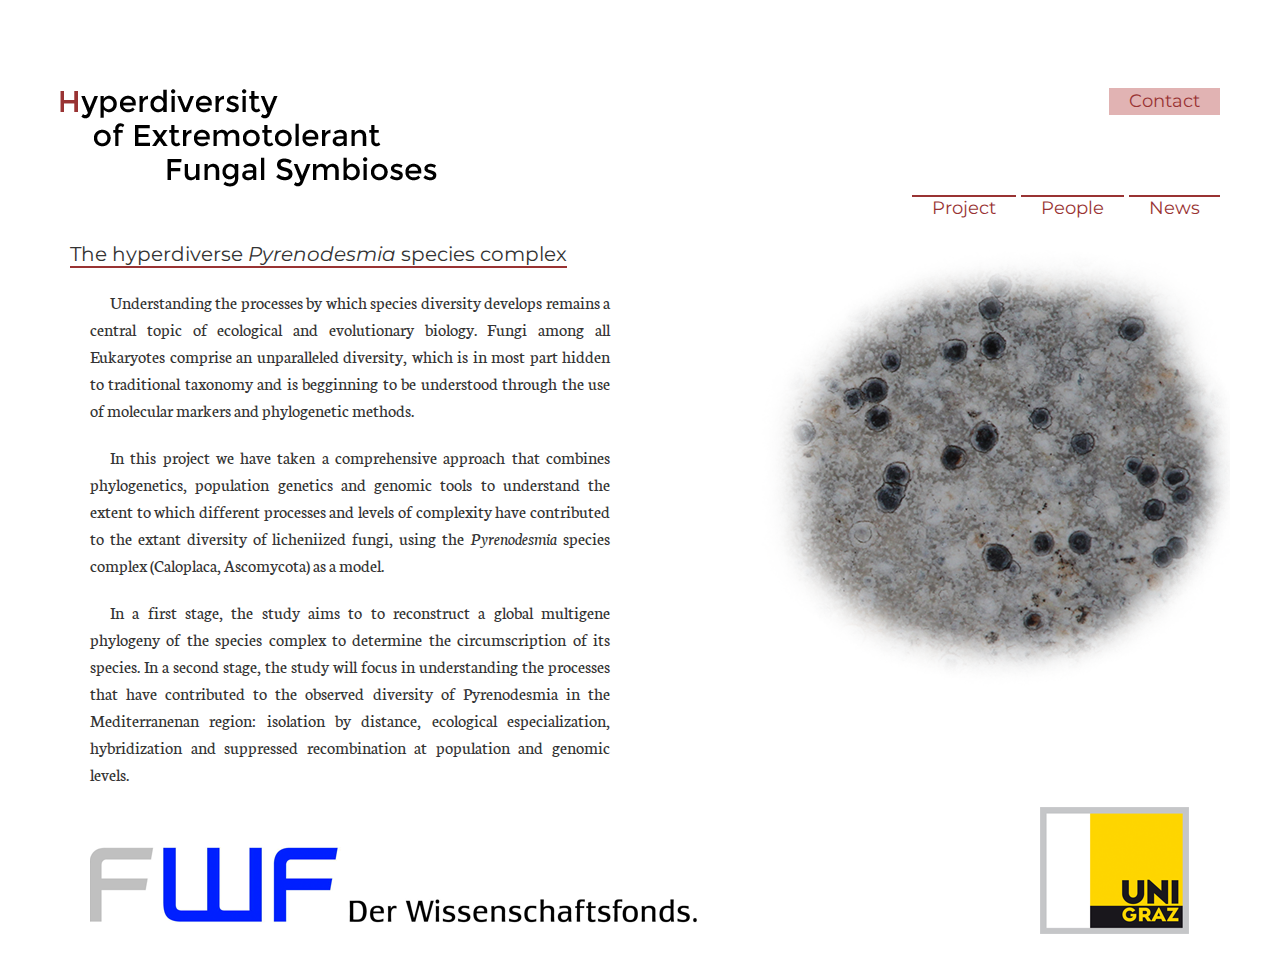
==== index.html @ d95d7688 "Start" ====
<!DOCTYPE html>
<html lang="en">
<head>
<meta charset="utf-8" />
<meta http-equiv="x-ua-compatible" content="ie=edge" />
<meta name="viewport" content="width=device-width, initial-scale=1, minimum-scale=1, maximum-scale=1" />
<meta name="author" content="Fernando Fernández-Mendoza, Martin Grube, Helmut Mayrhoffer, Esther Gaya">
<meta name="description" content="FWF Project webpage on hyperdiversity of extremotolerant fungal symbioses focused on studying the Pyrenodesmia group within the genus Caloplaca s.l.">
<meta name="robots" content="all">
<title>Hyperdiversity in polyextremotolerant fungal symbioses</title>

<!--[if lt IE 9]>
  <script src="./assets/javascripts/html5.js"></script>
<![endif]-->
<link rel="stylesheet" href="./css/project.css" />
<link rel="stylesheet" href="./assets/stylesheets/unsemantic-grid-base.css" />
<noscript>
  <link rel="stylesheet" href="./assets/stylesheets/unsemantic-grid-mobile.css" />
</noscript>
<script>
  var ADAPT_CONFIG = {
    path: './assets/stylesheets/',
    dynamic: true,
    range: [
      '0 to 767px = unsemantic-grid-mobile.css',
      '767px = unsemantic-grid-desktop.css'
    ]
  };
</script>
<script src="./assets/javascripts/adapt.min.js"></script>
</head>
<!--Here goes the header-->
<header class="grid-container">
	<div class="grid-33 mobile-grid-100">
          <h1 class="hide-on-mobile">
		  <img src="./images/Logo.png" alt="Hyperdiversity in polyextremotolerant fungal symbioses"/>
          </h1>
          <h1 class="hide-on-desktop">
   		  <img src="./images/Logo.png" alt="Hyperdiversity in polyextremotolerant fungal symbioses"/>
        </h1>
	</div>	
    <div class="grid-66 mobile-grid-100">
		<a class="contact" href="mailto:fernando.fernandez-mendoza@uni-graz.at">Contact</a>
    </div>
	<div class="grid-66 mobile-grid-100">
		<nav>
			<ul class="hide-on-mobile">
				<li><a href="http://ferninfm.github.io/FWF_projekt_web/index.html">Project</a></li>
				<li><a href="http://ferninfm.github.io/FWF_projekt_web/people.html">People</a></li>
				<li><a href="http://ferninfm.github.io/FWF_projekt_web/news.html">News</a></li>
			</ul>
			<ul class="hide-on-desktop">
				<li><a href="http://ferninfm.github.io/FWF_projekt_web/index.html">Project</a></li>
				<li><a href="http://ferninfm.github.io/FWF_projekt_web/people.html">People</a></li>
				<li><a href="http://ferninfm.github.io/FWF_projekt_web/news.html">News</a></li>
			</ul>
		</nav>
</div>
</header>
<!--Here goes the main body-->
<body class="grid-container">
	<div class="grid-50 mobile-grid-100">
          <section class="main-content">
			  <h2>The hyperdiverse <i >Pyrenodesmia</i> species complex
		  </h2>
		  <p class="main-text">
			  Understanding the processes by which species diversity develops remains a
			  central topic of ecological and evolutionary biology. Fungi among all Eukaryotes comprise an unparalleled
			  diversity, which is in most part hidden to traditional taxonomy and is begginning to be understood through
			  the use of molecular markers and phylogenetic methods.</p>
			  <p class="main-text">In this project we have taken a comprehensive approach that
			  combines phylogenetics, population genetics and genomic tools to understand the extent to which different
			  processes and levels of complexity have contributed to the extant diversity of licheniized fungi, using the
			  <i>Pyrenodesmia</i> species complex (Caloplaca, Ascomycota) as a model.
			  </p>
<p class="main-text">In a first stage, the study aims to to reconstruct a global multigene phylogeny of the species complex to determine the
circumscription of its species. In a second stage, the study will focus in understanding the processes that have contributed to the observed
diversity of Pyrenodesmia in the Mediterranenan region: isolation by distance, ecological especialization, hybridization and suppressed
recombination at population and genomic levels.
</p>
	  </section>
	</div>
	<div class="grid-50 mobile-grid-100">
		 <img class="banner" src="./images/banner.png"/>
	 </div>
</body>
<!--Here goes the header-->
	<footer class="grid-container">
		<section class="grid-100 mobile-grid-100">
			<div class="grid-50 mobile-grid-100">
			  <a href="#">
			  	<img class="fwf hide-on-mobile" src="./images/fwf.png" alt="Hyperdiversity in polyextremotolerant fungal symbioses"/>
		  		<img class="fwf hide-on-desktop" src="./images/fwf50.png" alt="Hyperdiversity in polyextremotolerant fungal symbioses"/>
	  			</a>
		</div>
		<div class="grid-50 mobile-grid-100">
	    		<a href="#">
				<img class="kfu hide-on-mobile" src="./images/kfu.png" alt="Hyperdiversity in polyextremotolerant fungal symbioses"/>
				<img class="kfu hide-on-desktop" src="./images/kfu75.png" alt="Hyperdiversity in polyextremotolerant fungal symbioses"/>
				</a>
	    </div>
	</section>
</footer>
  <script src="./assets/javascripts/jquery.js"></script>
  <script src="./assets/javascripts/demo.js"></script>
</html>
---- css/project.css ----
@import url('http://fonts.googleapis.com/css?family=Montserrat');
@import url('http://fonts.googleapis.com/css?family=Neuton');
a,
abbr,
acronym,
address,
applet,
article,
aside,
audio,
b,
big,
blockquote,
canvas,
caption,
center,
cite,
code,
dd,
del,
details,
dfn,
dialog,
div,
dl,
dt,
em,
embed,
fieldset,
figcaption,
figure,
font,
footer,
form,
h1,
h2,
h3,
h4,
h5,
h6,
header,
hgroup,
hr,
html,
i,
iframe,
ins,
kbd,
label,
legend,
li,
main,
mark,
menu,
meter,
object,
ol,
output,
p,
pre,
progress,
q,
rp,
rt,
ruby,
s,
samp,
section,
small,
span,
strike,
strong,
sub,
summary,
sup,
table,
tbody,
td,
tfoot,
th,
thead,
tr,
tt,
u,
var,
video,
xmp {
  border: 0;
  margin: 0;
  padding: 0;
  font-size: 100%;
}

html,
body {
  height: 100%;
  width: 100%;
}

article,
aside,
details,
figcaption,
figure,
footer,
header,
hgroup,
main,
menu,

nav {
	font: 18px / 1.5 Montserrat, sans-serif;
	padding-top: 80px;
	padding-right: 0px;
	padding-bottom: 0px;
	padding-left: 0px;
}
ul {
	list-style-type: none;
	    margin: 0;
	    padding: 0;
		overflow: hidden;
		float: right;
		text-align: right;
}

li {
  display: inline;
  padding-right: 20px;
  padding-left: 20px;
  border-top-style: solid;
  border-top-color: #993333;
  border-top-width: 2px;
}

section {
  display: block;
}

b,
strong {
  font-weight: bold;
}

img {
  color: transparent;
  font-size: 0;
  vertical-align: middle;
  -ms-interpolation-mode: bicubic;
}

ol {
  list-style: none;
}

table {
  border-collapse: collapse;
  border-spacing: 0;
}

th,
td,
caption {
  font-weight: normal;
  vertical-align: top;
  text-align: left;
}

q {
  quotes: none;
}

q:before,
q:after {
  content: "";
  content: none;
}

sub,
sup,
small {
  font-size: 75%;
}

sub,
sup {
  line-height: 0;
  position: relative;
  vertical-align: baseline;
}

sub {
  bottom: -0.25em;
}

sup {
  top: -0.5em;
}

svg {
  overflow: hidden;
}

body {
  font: 18px / 1.5 Neuton, "Helvetica Neue", "Liberation Sans", FreeSans, sans-serif;
}

pre,
code {
  font-family: "DejaVu Sans Mono", Monaco, Consolas, monospace;
}

hr {
  border: 0 #ccc solid;
  border-top-width: 1px;
  clear: both;
  height: 0;
}

h1 {
  padding: 0px;
  font: 30px Montserrat, sans-serif;
  
}

h2 {
  font: 20px Montserrat, sans-serif;
  float: left;
  border: 0 #993333 solid;
  border-bottom-width: 2px;
}

h3 {
  font-size: 21px;
}

h4 {
  font-size: 19px;
}

h5 {
  font-size: 17px;
}

h6 {
  font-size: 15px;
}

ol {
  list-style: decimal;
}

p,
dl,
hr,
h1,
h2,
h3,
h4,
h5,
h6,
ol,
pre,
table,
address,
fieldset,
figure {
  margin-bottom: 20px;
}

body {
  background: white;
  color: #333;
  text-align: center;
}

a {
  color: #993333;
  text-decoration: none;
}
a:hover {
  background-color: #e1b3b3;
  text-decoration: none;
}
time {
    border: 0;
    margin: 0;
    padding: 0px;
    font: 15px / 1.5 Neuton, "Helvetica Neue", "Liberation Sans", FreeSans, sans-serif;
	float: right;
}
.example-block {
  background: #eee;
  font-size: 10px;
  overflow: hidden;
  margin-bottom: 20px;
  padding: 10px 0;
  text-align: center;
}

.grid-container {
  padding-bottom: 20px;
}

.grid-container > hr {
  margin-left: 10px;
  margin-right: 10px;
}

div[class*="push-"] section {
  background: #dec;
}

div[class*="pull-"] section {
  background: #fcd;
}

.dynamic-px-width {
  display: block;
}
	
.contact {
padding-top: 0px;
padding-left: 20px;
padding-right: 20px;
float: right;
background: #e1b3b3;
}

.banner {
padding: 0px;
align: right;
float: right;
}

.main-content {
padding-top: 0px;
padding-left: 20px;
padding-right: 0px;
float: left;
}

.main-text {
padding-top: 0px;
padding-left: 20px;
padding-right: 20px;
float: right;
text-align: justify;
text-justify: inter-word;
text-indent: 20px;
}

.fwf {
padding-top: 40px;
padding-left: 20px;
padding-right: 20px;
float: left;
}
.kfu {
padding-top: 00px;
padding-left: 20px;
padding-right: 20px;
float: right;
}

.person-list {
padding-top: 20px;
padding-left: 20px;
padding-right: 0px;
float: left;
align: left;
}

.ul-person-list {
margin: 0;
padding: 20px;
overflow: hidden;
float: left;
text-align: left;
display: block;
	}

.li-person-list {
display: block;
border-top-style: solid;
border-top-color: #993333;
border-top-width: 0px;
	}
---- assets/stylesheets/unsemantic-grid-base.css ----
@media (max-width: 400px) {
  @-ms-viewport {
    width: 320px;
  }
}
.clear {
  clear: both;
  display: block;
  overflow: hidden;
  visibility: hidden;
  width: 0;
  height: 0;
}

.grid-container:before, .grid-5:before, .mobile-grid-5:before, .grid-10:before, .mobile-grid-10:before, .grid-15:before, .mobile-grid-15:before, .grid-20:before, .mobile-grid-20:before, .grid-25:before, .mobile-grid-25:before, .grid-30:before, .mobile-grid-30:before, .grid-35:before, .mobile-grid-35:before, .grid-40:before, .mobile-grid-40:before, .grid-45:before, .mobile-grid-45:before, .grid-50:before, .mobile-grid-50:before, .grid-55:before, .mobile-grid-55:before, .grid-60:before, .mobile-grid-60:before, .grid-65:before, .mobile-grid-65:before, .grid-70:before, .mobile-grid-70:before, .grid-75:before, .mobile-grid-75:before, .grid-80:before, .mobile-grid-80:before, .grid-85:before, .mobile-grid-85:before, .grid-90:before, .mobile-grid-90:before, .grid-95:before, .mobile-grid-95:before, .grid-100:before, .mobile-grid-100:before, .grid-33:before, .mobile-grid-33:before, .grid-66:before, .mobile-grid-66:before, .clearfix:before,
.grid-container:after,
.grid-5:after,
.mobile-grid-5:after,
.grid-10:after,
.mobile-grid-10:after,
.grid-15:after,
.mobile-grid-15:after,
.grid-20:after,
.mobile-grid-20:after,
.grid-25:after,
.mobile-grid-25:after,
.grid-30:after,
.mobile-grid-30:after,
.grid-35:after,
.mobile-grid-35:after,
.grid-40:after,
.mobile-grid-40:after,
.grid-45:after,
.mobile-grid-45:after,
.grid-50:after,
.mobile-grid-50:after,
.grid-55:after,
.mobile-grid-55:after,
.grid-60:after,
.mobile-grid-60:after,
.grid-65:after,
.mobile-grid-65:after,
.grid-70:after,
.mobile-grid-70:after,
.grid-75:after,
.mobile-grid-75:after,
.grid-80:after,
.mobile-grid-80:after,
.grid-85:after,
.mobile-grid-85:after,
.grid-90:after,
.mobile-grid-90:after,
.grid-95:after,
.mobile-grid-95:after,
.grid-100:after,
.mobile-grid-100:after,
.grid-33:after,
.mobile-grid-33:after,
.grid-66:after,
.mobile-grid-66:after,
.clearfix:after {
  content: ".";
  display: block;
  overflow: hidden;
  visibility: hidden;
  font-size: 0;
  line-height: 0;
  width: 0;
  height: 0;
}

.grid-container:after, .grid-5:after, .mobile-grid-5:after, .grid-10:after, .mobile-grid-10:after, .grid-15:after, .mobile-grid-15:after, .grid-20:after, .mobile-grid-20:after, .grid-25:after, .mobile-grid-25:after, .grid-30:after, .mobile-grid-30:after, .grid-35:after, .mobile-grid-35:after, .grid-40:after, .mobile-grid-40:after, .grid-45:after, .mobile-grid-45:after, .grid-50:after, .mobile-grid-50:after, .grid-55:after, .mobile-grid-55:after, .grid-60:after, .mobile-grid-60:after, .grid-65:after, .mobile-grid-65:after, .grid-70:after, .mobile-grid-70:after, .grid-75:after, .mobile-grid-75:after, .grid-80:after, .mobile-grid-80:after, .grid-85:after, .mobile-grid-85:after, .grid-90:after, .mobile-grid-90:after, .grid-95:after, .mobile-grid-95:after, .grid-100:after, .mobile-grid-100:after, .grid-33:after, .mobile-grid-33:after, .grid-66:after, .mobile-grid-66:after, .clearfix:after {
  clear: both;
}

.grid-container, .grid-5, .mobile-grid-5, .grid-10, .mobile-grid-10, .grid-15, .mobile-grid-15, .grid-20, .mobile-grid-20, .grid-25, .mobile-grid-25, .grid-30, .mobile-grid-30, .grid-35, .mobile-grid-35, .grid-40, .mobile-grid-40, .grid-45, .mobile-grid-45, .grid-50, .mobile-grid-50, .grid-55, .mobile-grid-55, .grid-60, .mobile-grid-60, .grid-65, .mobile-grid-65, .grid-70, .mobile-grid-70, .grid-75, .mobile-grid-75, .grid-80, .mobile-grid-80, .grid-85, .mobile-grid-85, .grid-90, .mobile-grid-90, .grid-95, .mobile-grid-95, .grid-100, .mobile-grid-100, .grid-33, .mobile-grid-33, .grid-66, .mobile-grid-66, .clearfix {
  /* <IE7> */
  *zoom: 1;
  /* </IE7> */
}

.grid-container {
  margin-left: auto;
  margin-right: auto;
  max-width: 1200px;
  padding-left: 10px;
  padding-right: 10px;
}

.grid-5, .mobile-grid-5, .grid-10, .mobile-grid-10, .grid-15, .mobile-grid-15, .grid-20, .mobile-grid-20, .grid-25, .mobile-grid-25, .grid-30, .mobile-grid-30, .grid-35, .mobile-grid-35, .grid-40, .mobile-grid-40, .grid-45, .mobile-grid-45, .grid-50, .mobile-grid-50, .grid-55, .mobile-grid-55, .grid-60, .mobile-grid-60, .grid-65, .mobile-grid-65, .grid-70, .mobile-grid-70, .grid-75, .mobile-grid-75, .grid-80, .mobile-grid-80, .grid-85, .mobile-grid-85, .grid-90, .mobile-grid-90, .grid-95, .mobile-grid-95, .grid-100, .mobile-grid-100, .grid-33, .mobile-grid-33, .grid-66, .mobile-grid-66 {
  -moz-box-sizing: border-box;
  -webkit-box-sizing: border-box;
  box-sizing: border-box;
  padding-left: 10px;
  padding-right: 10px;
  /* <IE7> */
  *padding-left: 0;
  *padding-right: 0;
  /* </IE7> */
}
.grid-5 > *, .mobile-grid-5 > *, .grid-10 > *, .mobile-grid-10 > *, .grid-15 > *, .mobile-grid-15 > *, .grid-20 > *, .mobile-grid-20 > *, .grid-25 > *, .mobile-grid-25 > *, .grid-30 > *, .mobile-grid-30 > *, .grid-35 > *, .mobile-grid-35 > *, .grid-40 > *, .mobile-grid-40 > *, .grid-45 > *, .mobile-grid-45 > *, .grid-50 > *, .mobile-grid-50 > *, .grid-55 > *, .mobile-grid-55 > *, .grid-60 > *, .mobile-grid-60 > *, .grid-65 > *, .mobile-grid-65 > *, .grid-70 > *, .mobile-grid-70 > *, .grid-75 > *, .mobile-grid-75 > *, .grid-80 > *, .mobile-grid-80 > *, .grid-85 > *, .mobile-grid-85 > *, .grid-90 > *, .mobile-grid-90 > *, .grid-95 > *, .mobile-grid-95 > *, .grid-100 > *, .mobile-grid-100 > *, .grid-33 > *, .mobile-grid-33 > *, .grid-66 > *, .mobile-grid-66 > * {
  /* <IE7> */
  *margin-left: "expression((!this.className.match(/grid-[1-9]/) && this.currentStyle.display === " block " && this.currentStyle.width === " auto ') && "10px")';
  *margin-right: "expression((!this.className.match(/grid-[1-9]/) && this.currentStyle.display === " block " && this.currentStyle.width === " auto ') && "10px")';
  /* </IE7> */
}

.grid-parent {
  padding-left: 0;
  padding-right: 0;
}
---- assets/stylesheets/unsemantic-grid-mobile.css ----
.mobile-push-5, .mobile-pull-5, .mobile-push-10, .mobile-pull-10, .mobile-push-15, .mobile-pull-15, .mobile-push-20, .mobile-pull-20, .mobile-push-25, .mobile-pull-25, .mobile-push-30, .mobile-pull-30, .mobile-push-35, .mobile-pull-35, .mobile-push-40, .mobile-pull-40, .mobile-push-45, .mobile-pull-45, .mobile-push-50, .mobile-pull-50, .mobile-push-55, .mobile-pull-55, .mobile-push-60, .mobile-pull-60, .mobile-push-65, .mobile-pull-65, .mobile-push-70, .mobile-pull-70, .mobile-push-75, .mobile-pull-75, .mobile-push-80, .mobile-pull-80, .mobile-push-85, .mobile-pull-85, .mobile-push-90, .mobile-pull-90, .mobile-push-95, .mobile-pull-95, .mobile-push-33, .mobile-pull-33, .mobile-push-66, .mobile-pull-66 {
  position: relative;
}

.hide-on-mobile {
  display: none !important;
}

.mobile-grid-5 {
  float: left;
  width: 5%;
  /* <IE7> */
  *width: expression(Math.floor(0.05 * (this.parentNode.offsetWidth - parseFloat(this.parentNode.currentStyle.paddingLeft) - parseFloat(this.parentNode.currentStyle.paddingRight))) + "px");
  /* </IE7> */
}

.mobile-prefix-5 {
  margin-left: 5%;
}

.mobile-suffix-5 {
  margin-right: 5%;
}

.mobile-push-5 {
  left: 5%;
  /* <IE7> */
  *left: expression(Math.floor(0.05 * (this.parentNode.offsetWidth - parseFloat(this.parentNode.currentStyle.paddingLeft) - parseFloat(this.parentNode.currentStyle.paddingRight))) + "px");
  /* </IE7> */
}

.mobile-pull-5 {
  left: -5%;
  /* <IE7> */
  *left: expression(Math.floor(-0.05 * (this.parentNode.offsetWidth - parseFloat(this.parentNode.currentStyle.paddingLeft) - parseFloat(this.parentNode.currentStyle.paddingRight))) + "px");
  /* </IE7> */
}

.mobile-grid-10 {
  float: left;
  width: 10%;
  /* <IE7> */
  *width: expression(Math.floor(0.1 * (this.parentNode.offsetWidth - parseFloat(this.parentNode.currentStyle.paddingLeft) - parseFloat(this.parentNode.currentStyle.paddingRight))) + "px");
  /* </IE7> */
}

.mobile-prefix-10 {
  margin-left: 10%;
}

.mobile-suffix-10 {
  margin-right: 10%;
}

.mobile-push-10 {
  left: 10%;
  /* <IE7> */
  *left: expression(Math.floor(0.1 * (this.parentNode.offsetWidth - parseFloat(this.parentNode.currentStyle.paddingLeft) - parseFloat(this.parentNode.currentStyle.paddingRight))) + "px");
  /* </IE7> */
}

.mobile-pull-10 {
  left: -10%;
  /* <IE7> */
  *left: expression(Math.floor(-0.1 * (this.parentNode.offsetWidth - parseFloat(this.parentNode.currentStyle.paddingLeft) - parseFloat(this.parentNode.currentStyle.paddingRight))) + "px");
  /* </IE7> */
}

.mobile-grid-15 {
  float: left;
  width: 15%;
  /* <IE7> */
  *width: expression(Math.floor(0.15 * (this.parentNode.offsetWidth - parseFloat(this.parentNode.currentStyle.paddingLeft) - parseFloat(this.parentNode.currentStyle.paddingRight))) + "px");
  /* </IE7> */
}

.mobile-prefix-15 {
  margin-left: 15%;
}

.mobile-suffix-15 {
  margin-right: 15%;
}

.mobile-push-15 {
  left: 15%;
  /* <IE7> */
  *left: expression(Math.floor(0.15 * (this.parentNode.offsetWidth - parseFloat(this.parentNode.currentStyle.paddingLeft) - parseFloat(this.parentNode.currentStyle.paddingRight))) + "px");
  /* </IE7> */
}

.mobile-pull-15 {
  left: -15%;
  /* <IE7> */
  *left: expression(Math.floor(-0.15 * (this.parentNode.offsetWidth - parseFloat(this.parentNode.currentStyle.paddingLeft) - parseFloat(this.parentNode.currentStyle.paddingRight))) + "px");
  /* </IE7> */
}

.mobile-grid-20 {
  float: left;
  width: 20%;
  /* <IE7> */
  *width: expression(Math.floor(0.2 * (this.parentNode.offsetWidth - parseFloat(this.parentNode.currentStyle.paddingLeft) - parseFloat(this.parentNode.currentStyle.paddingRight))) + "px");
  /* </IE7> */
}

.mobile-prefix-20 {
  margin-left: 20%;
}

.mobile-suffix-20 {
  margin-right: 20%;
}

.mobile-push-20 {
  left: 20%;
  /* <IE7> */
  *left: expression(Math.floor(0.2 * (this.parentNode.offsetWidth - parseFloat(this.parentNode.currentStyle.paddingLeft) - parseFloat(this.parentNode.currentStyle.paddingRight))) + "px");
  /* </IE7> */
}

.mobile-pull-20 {
  left: -20%;
  /* <IE7> */
  *left: expression(Math.floor(-0.2 * (this.parentNode.offsetWidth - parseFloat(this.parentNode.currentStyle.paddingLeft) - parseFloat(this.parentNode.currentStyle.paddingRight))) + "px");
  /* </IE7> */
}

.mobile-grid-25 {
  float: left;
  width: 25%;
  /* <IE7> */
  *width: expression(Math.floor(0.25 * (this.parentNode.offsetWidth - parseFloat(this.parentNode.currentStyle.paddingLeft) - parseFloat(this.parentNode.currentStyle.paddingRight))) + "px");
  /* </IE7> */
}

.mobile-prefix-25 {
  margin-left: 25%;
}

.mobile-suffix-25 {
  margin-right: 25%;
}

.mobile-push-25 {
  left: 25%;
  /* <IE7> */
  *left: expression(Math.floor(0.25 * (this.parentNode.offsetWidth - parseFloat(this.parentNode.currentStyle.paddingLeft) - parseFloat(this.parentNode.currentStyle.paddingRight))) + "px");
  /* </IE7> */
}

.mobile-pull-25 {
  left: -25%;
  /* <IE7> */
  *left: expression(Math.floor(-0.25 * (this.parentNode.offsetWidth - parseFloat(this.parentNode.currentStyle.paddingLeft) - parseFloat(this.parentNode.currentStyle.paddingRight))) + "px");
  /* </IE7> */
}

.mobile-grid-30 {
  float: left;
  width: 30%;
  /* <IE7> */
  *width: expression(Math.floor(0.3 * (this.parentNode.offsetWidth - parseFloat(this.parentNode.currentStyle.paddingLeft) - parseFloat(this.parentNode.currentStyle.paddingRight))) + "px");
  /* </IE7> */
}

.mobile-prefix-30 {
  margin-left: 30%;
}

.mobile-suffix-30 {
  margin-right: 30%;
}

.mobile-push-30 {
  left: 30%;
  /* <IE7> */
  *left: expression(Math.floor(0.3 * (this.parentNode.offsetWidth - parseFloat(this.parentNode.currentStyle.paddingLeft) - parseFloat(this.parentNode.currentStyle.paddingRight))) + "px");
  /* </IE7> */
}

.mobile-pull-30 {
  left: -30%;
  /* <IE7> */
  *left: expression(Math.floor(-0.3 * (this.parentNode.offsetWidth - parseFloat(this.parentNode.currentStyle.paddingLeft) - parseFloat(this.parentNode.currentStyle.paddingRight))) + "px");
  /* </IE7> */
}

.mobile-grid-35 {
  float: left;
  width: 35%;
  /* <IE7> */
  *width: expression(Math.floor(0.35 * (this.parentNode.offsetWidth - parseFloat(this.parentNode.currentStyle.paddingLeft) - parseFloat(this.parentNode.currentStyle.paddingRight))) + "px");
  /* </IE7> */
}

.mobile-prefix-35 {
  margin-left: 35%;
}

.mobile-suffix-35 {
  margin-right: 35%;
}

.mobile-push-35 {
  left: 35%;
  /* <IE7> */
  *left: expression(Math.floor(0.35 * (this.parentNode.offsetWidth - parseFloat(this.parentNode.currentStyle.paddingLeft) - parseFloat(this.parentNode.currentStyle.paddingRight))) + "px");
  /* </IE7> */
}

.mobile-pull-35 {
  left: -35%;
  /* <IE7> */
  *left: expression(Math.floor(-0.35 * (this.parentNode.offsetWidth - parseFloat(this.parentNode.currentStyle.paddingLeft) - parseFloat(this.parentNode.currentStyle.paddingRight))) + "px");
  /* </IE7> */
}

.mobile-grid-40 {
  float: left;
  width: 40%;
  /* <IE7> */
  *width: expression(Math.floor(0.4 * (this.parentNode.offsetWidth - parseFloat(this.parentNode.currentStyle.paddingLeft) - parseFloat(this.parentNode.currentStyle.paddingRight))) + "px");
  /* </IE7> */
}

.mobile-prefix-40 {
  margin-left: 40%;
}

.mobile-suffix-40 {
  margin-right: 40%;
}

.mobile-push-40 {
  left: 40%;
  /* <IE7> */
  *left: expression(Math.floor(0.4 * (this.parentNode.offsetWidth - parseFloat(this.parentNode.currentStyle.paddingLeft) - parseFloat(this.parentNode.currentStyle.paddingRight))) + "px");
  /* </IE7> */
}

.mobile-pull-40 {
  left: -40%;
  /* <IE7> */
  *left: expression(Math.floor(-0.4 * (this.parentNode.offsetWidth - parseFloat(this.parentNode.currentStyle.paddingLeft) - parseFloat(this.parentNode.currentStyle.paddingRight))) + "px");
  /* </IE7> */
}

.mobile-grid-45 {
  float: left;
  width: 45%;
  /* <IE7> */
  *width: expression(Math.floor(0.45 * (this.parentNode.offsetWidth - parseFloat(this.parentNode.currentStyle.paddingLeft) - parseFloat(this.parentNode.currentStyle.paddingRight))) + "px");
  /* </IE7> */
}

.mobile-prefix-45 {
  margin-left: 45%;
}

.mobile-suffix-45 {
  margin-right: 45%;
}

.mobile-push-45 {
  left: 45%;
  /* <IE7> */
  *left: expression(Math.floor(0.45 * (this.parentNode.offsetWidth - parseFloat(this.parentNode.currentStyle.paddingLeft) - parseFloat(this.parentNode.currentStyle.paddingRight))) + "px");
  /* </IE7> */
}

.mobile-pull-45 {
  left: -45%;
  /* <IE7> */
  *left: expression(Math.floor(-0.45 * (this.parentNode.offsetWidth - parseFloat(this.parentNode.currentStyle.paddingLeft) - parseFloat(this.parentNode.currentStyle.paddingRight))) + "px");
  /* </IE7> */
}

.mobile-grid-50 {
  float: left;
  width: 50%;
  /* <IE7> */
  *width: expression(Math.floor(0.5 * (this.parentNode.offsetWidth - parseFloat(this.parentNode.currentStyle.paddingLeft) - parseFloat(this.parentNode.currentStyle.paddingRight))) + "px");
  /* </IE7> */
}

.mobile-prefix-50 {
  margin-left: 50%;
}

.mobile-suffix-50 {
  margin-right: 50%;
}

.mobile-push-50 {
  left: 50%;
  /* <IE7> */
  *left: expression(Math.floor(0.5 * (this.parentNode.offsetWidth - parseFloat(this.parentNode.currentStyle.paddingLeft) - parseFloat(this.parentNode.currentStyle.paddingRight))) + "px");
  /* </IE7> */
}

.mobile-pull-50 {
  left: -50%;
  /* <IE7> */
  *left: expression(Math.floor(-0.5 * (this.parentNode.offsetWidth - parseFloat(this.parentNode.currentStyle.paddingLeft) - parseFloat(this.parentNode.currentStyle.paddingRight))) + "px");
  /* </IE7> */
}

.mobile-grid-55 {
  float: left;
  width: 55%;
  /* <IE7> */
  *width: expression(Math.floor(0.55 * (this.parentNode.offsetWidth - parseFloat(this.parentNode.currentStyle.paddingLeft) - parseFloat(this.parentNode.currentStyle.paddingRight))) + "px");
  /* </IE7> */
}

.mobile-prefix-55 {
  margin-left: 55%;
}

.mobile-suffix-55 {
  margin-right: 55%;
}

.mobile-push-55 {
  left: 55%;
  /* <IE7> */
  *left: expression(Math.floor(0.55 * (this.parentNode.offsetWidth - parseFloat(this.parentNode.currentStyle.paddingLeft) - parseFloat(this.parentNode.currentStyle.paddingRight))) + "px");
  /* </IE7> */
}

.mobile-pull-55 {
  left: -55%;
  /* <IE7> */
  *left: expression(Math.floor(-0.55 * (this.parentNode.offsetWidth - parseFloat(this.parentNode.currentStyle.paddingLeft) - parseFloat(this.parentNode.currentStyle.paddingRight))) + "px");
  /* </IE7> */
}

.mobile-grid-60 {
  float: left;
  width: 60%;
  /* <IE7> */
  *width: expression(Math.floor(0.6 * (this.parentNode.offsetWidth - parseFloat(this.parentNode.currentStyle.paddingLeft) - parseFloat(this.parentNode.currentStyle.paddingRight))) + "px");
  /* </IE7> */
}

.mobile-prefix-60 {
  margin-left: 60%;
}

.mobile-suffix-60 {
  margin-right: 60%;
}

.mobile-push-60 {
  left: 60%;
  /* <IE7> */
  *left: expression(Math.floor(0.6 * (this.parentNode.offsetWidth - parseFloat(this.parentNode.currentStyle.paddingLeft) - parseFloat(this.parentNode.currentStyle.paddingRight))) + "px");
  /* </IE7> */
}

.mobile-pull-60 {
  left: -60%;
  /* <IE7> */
  *left: expression(Math.floor(-0.6 * (this.parentNode.offsetWidth - parseFloat(this.parentNode.currentStyle.paddingLeft) - parseFloat(this.parentNode.currentStyle.paddingRight))) + "px");
  /* </IE7> */
}

.mobile-grid-65 {
  float: left;
  width: 65%;
  /* <IE7> */
  *width: expression(Math.floor(0.65 * (this.parentNode.offsetWidth - parseFloat(this.parentNode.currentStyle.paddingLeft) - parseFloat(this.parentNode.currentStyle.paddingRight))) + "px");
  /* </IE7> */
}

.mobile-prefix-65 {
  margin-left: 65%;
}

.mobile-suffix-65 {
  margin-right: 65%;
}

.mobile-push-65 {
  left: 65%;
  /* <IE7> */
  *left: expression(Math.floor(0.65 * (this.parentNode.offsetWidth - parseFloat(this.parentNode.currentStyle.paddingLeft) - parseFloat(this.parentNode.currentStyle.paddingRight))) + "px");
  /* </IE7> */
}

.mobile-pull-65 {
  left: -65%;
  /* <IE7> */
  *left: expression(Math.floor(-0.65 * (this.parentNode.offsetWidth - parseFloat(this.parentNode.currentStyle.paddingLeft) - parseFloat(this.parentNode.currentStyle.paddingRight))) + "px");
  /* </IE7> */
}

.mobile-grid-70 {
  float: left;
  width: 70%;
  /* <IE7> */
  *width: expression(Math.floor(0.7 * (this.parentNode.offsetWidth - parseFloat(this.parentNode.currentStyle.paddingLeft) - parseFloat(this.parentNode.currentStyle.paddingRight))) + "px");
  /* </IE7> */
}

.mobile-prefix-70 {
  margin-left: 70%;
}

.mobile-suffix-70 {
  margin-right: 70%;
}

.mobile-push-70 {
  left: 70%;
  /* <IE7> */
  *left: expression(Math.floor(0.7 * (this.parentNode.offsetWidth - parseFloat(this.parentNode.currentStyle.paddingLeft) - parseFloat(this.parentNode.currentStyle.paddingRight))) + "px");
  /* </IE7> */
}

.mobile-pull-70 {
  left: -70%;
  /* <IE7> */
  *left: expression(Math.floor(-0.7 * (this.parentNode.offsetWidth - parseFloat(this.parentNode.currentStyle.paddingLeft) - parseFloat(this.parentNode.currentStyle.paddingRight))) + "px");
  /* </IE7> */
}

.mobile-grid-75 {
  float: left;
  width: 75%;
  /* <IE7> */
  *width: expression(Math.floor(0.75 * (this.parentNode.offsetWidth - parseFloat(this.parentNode.currentStyle.paddingLeft) - parseFloat(this.parentNode.currentStyle.paddingRight))) + "px");
  /* </IE7> */
}

.mobile-prefix-75 {
  margin-left: 75%;
}

.mobile-suffix-75 {
  margin-right: 75%;
}

.mobile-push-75 {
  left: 75%;
  /* <IE7> */
  *left: expression(Math.floor(0.75 * (this.parentNode.offsetWidth - parseFloat(this.parentNode.currentStyle.paddingLeft) - parseFloat(this.parentNode.currentStyle.paddingRight))) + "px");
  /* </IE7> */
}

.mobile-pull-75 {
  left: -75%;
  /* <IE7> */
  *left: expression(Math.floor(-0.75 * (this.parentNode.offsetWidth - parseFloat(this.parentNode.currentStyle.paddingLeft) - parseFloat(this.parentNode.currentStyle.paddingRight))) + "px");
  /* </IE7> */
}

.mobile-grid-80 {
  float: left;
  width: 80%;
  /* <IE7> */
  *width: expression(Math.floor(0.8 * (this.parentNode.offsetWidth - parseFloat(this.parentNode.currentStyle.paddingLeft) - parseFloat(this.parentNode.currentStyle.paddingRight))) + "px");
  /* </IE7> */
}

.mobile-prefix-80 {
  margin-left: 80%;
}

.mobile-suffix-80 {
  margin-right: 80%;
}

.mobile-push-80 {
  left: 80%;
  /* <IE7> */
  *left: expression(Math.floor(0.8 * (this.parentNode.offsetWidth - parseFloat(this.parentNode.currentStyle.paddingLeft) - parseFloat(this.parentNode.currentStyle.paddingRight))) + "px");
  /* </IE7> */
}

.mobile-pull-80 {
  left: -80%;
  /* <IE7> */
  *left: expression(Math.floor(-0.8 * (this.parentNode.offsetWidth - parseFloat(this.parentNode.currentStyle.paddingLeft) - parseFloat(this.parentNode.currentStyle.paddingRight))) + "px");
  /* </IE7> */
}

.mobile-grid-85 {
  float: left;
  width: 85%;
  /* <IE7> */
  *width: expression(Math.floor(0.85 * (this.parentNode.offsetWidth - parseFloat(this.parentNode.currentStyle.paddingLeft) - parseFloat(this.parentNode.currentStyle.paddingRight))) + "px");
  /* </IE7> */
}

.mobile-prefix-85 {
  margin-left: 85%;
}

.mobile-suffix-85 {
  margin-right: 85%;
}

.mobile-push-85 {
  left: 85%;
  /* <IE7> */
  *left: expression(Math.floor(0.85 * (this.parentNode.offsetWidth - parseFloat(this.parentNode.currentStyle.paddingLeft) - parseFloat(this.parentNode.currentStyle.paddingRight))) + "px");
  /* </IE7> */
}

.mobile-pull-85 {
  left: -85%;
  /* <IE7> */
  *left: expression(Math.floor(-0.85 * (this.parentNode.offsetWidth - parseFloat(this.parentNode.currentStyle.paddingLeft) - parseFloat(this.parentNode.currentStyle.paddingRight))) + "px");
  /* </IE7> */
}

.mobile-grid-90 {
  float: left;
  width: 90%;
  /* <IE7> */
  *width: expression(Math.floor(0.9 * (this.parentNode.offsetWidth - parseFloat(this.parentNode.currentStyle.paddingLeft) - parseFloat(this.parentNode.currentStyle.paddingRight))) + "px");
  /* </IE7> */
}

.mobile-prefix-90 {
  margin-left: 90%;
}

.mobile-suffix-90 {
  margin-right: 90%;
}

.mobile-push-90 {
  left: 90%;
  /* <IE7> */
  *left: expression(Math.floor(0.9 * (this.parentNode.offsetWidth - parseFloat(this.parentNode.currentStyle.paddingLeft) - parseFloat(this.parentNode.currentStyle.paddingRight))) + "px");
  /* </IE7> */
}

.mobile-pull-90 {
  left: -90%;
  /* <IE7> */
  *left: expression(Math.floor(-0.9 * (this.parentNode.offsetWidth - parseFloat(this.parentNode.currentStyle.paddingLeft) - parseFloat(this.parentNode.currentStyle.paddingRight))) + "px");
  /* </IE7> */
}

.mobile-grid-95 {
  float: left;
  width: 95%;
  /* <IE7> */
  *width: expression(Math.floor(0.95 * (this.parentNode.offsetWidth - parseFloat(this.parentNode.currentStyle.paddingLeft) - parseFloat(this.parentNode.currentStyle.paddingRight))) + "px");
  /* </IE7> */
}

.mobile-prefix-95 {
  margin-left: 95%;
}

.mobile-suffix-95 {
  margin-right: 95%;
}

.mobile-push-95 {
  left: 95%;
  /* <IE7> */
  *left: expression(Math.floor(0.95 * (this.parentNode.offsetWidth - parseFloat(this.parentNode.currentStyle.paddingLeft) - parseFloat(this.parentNode.currentStyle.paddingRight))) + "px");
  /* </IE7> */
}

.mobile-pull-95 {
  left: -95%;
  /* <IE7> */
  *left: expression(Math.floor(-0.95 * (this.parentNode.offsetWidth - parseFloat(this.parentNode.currentStyle.paddingLeft) - parseFloat(this.parentNode.currentStyle.paddingRight))) + "px");
  /* </IE7> */
}

.mobile-grid-33 {
  float: left;
  width: 33.33333%;
  /* <IE7> */
  *width: expression(Math.floor(0.33333 * (this.parentNode.offsetWidth - parseFloat(this.parentNode.currentStyle.paddingLeft) - parseFloat(this.parentNode.currentStyle.paddingRight))) + "px");
  /* </IE7> */
}

.mobile-prefix-33 {
  margin-left: 33.33333%;
}

.mobile-suffix-33 {
  margin-right: 33.33333%;
}

.mobile-push-33 {
  left: 33.33333%;
  /* <IE7> */
  *left: expression(Math.floor(0.33333 * (this.parentNode.offsetWidth - parseFloat(this.parentNode.currentStyle.paddingLeft) - parseFloat(this.parentNode.currentStyle.paddingRight))) + "px");
  /* </IE7> */
}

.mobile-pull-33 {
  left: -33.33333%;
  /* <IE7> */
  *left: expression(Math.floor(-0.33333 * (this.parentNode.offsetWidth - parseFloat(this.parentNode.currentStyle.paddingLeft) - parseFloat(this.parentNode.currentStyle.paddingRight))) + "px");
  /* </IE7> */
}

.mobile-grid-66 {
  float: left;
  width: 66.66667%;
  /* <IE7> */
  *width: expression(Math.floor(0.66667 * (this.parentNode.offsetWidth - parseFloat(this.parentNode.currentStyle.paddingLeft) - parseFloat(this.parentNode.currentStyle.paddingRight))) + "px");
  /* </IE7> */
}

.mobile-prefix-66 {
  margin-left: 66.66667%;
}

.mobile-suffix-66 {
  margin-right: 66.66667%;
}

.mobile-push-66 {
  left: 66.66667%;
  /* <IE7> */
  *left: expression(Math.floor(0.66667 * (this.parentNode.offsetWidth - parseFloat(this.parentNode.currentStyle.paddingLeft) - parseFloat(this.parentNode.currentStyle.paddingRight))) + "px");
  /* </IE7> */
}

.mobile-pull-66 {
  left: -66.66667%;
  /* <IE7> */
  *left: expression(Math.floor(-0.66667 * (this.parentNode.offsetWidth - parseFloat(this.parentNode.currentStyle.paddingLeft) - parseFloat(this.parentNode.currentStyle.paddingRight))) + "px");
  /* </IE7> */
}

.mobile-grid-100 {
  clear: both;
  width: 100%;
}
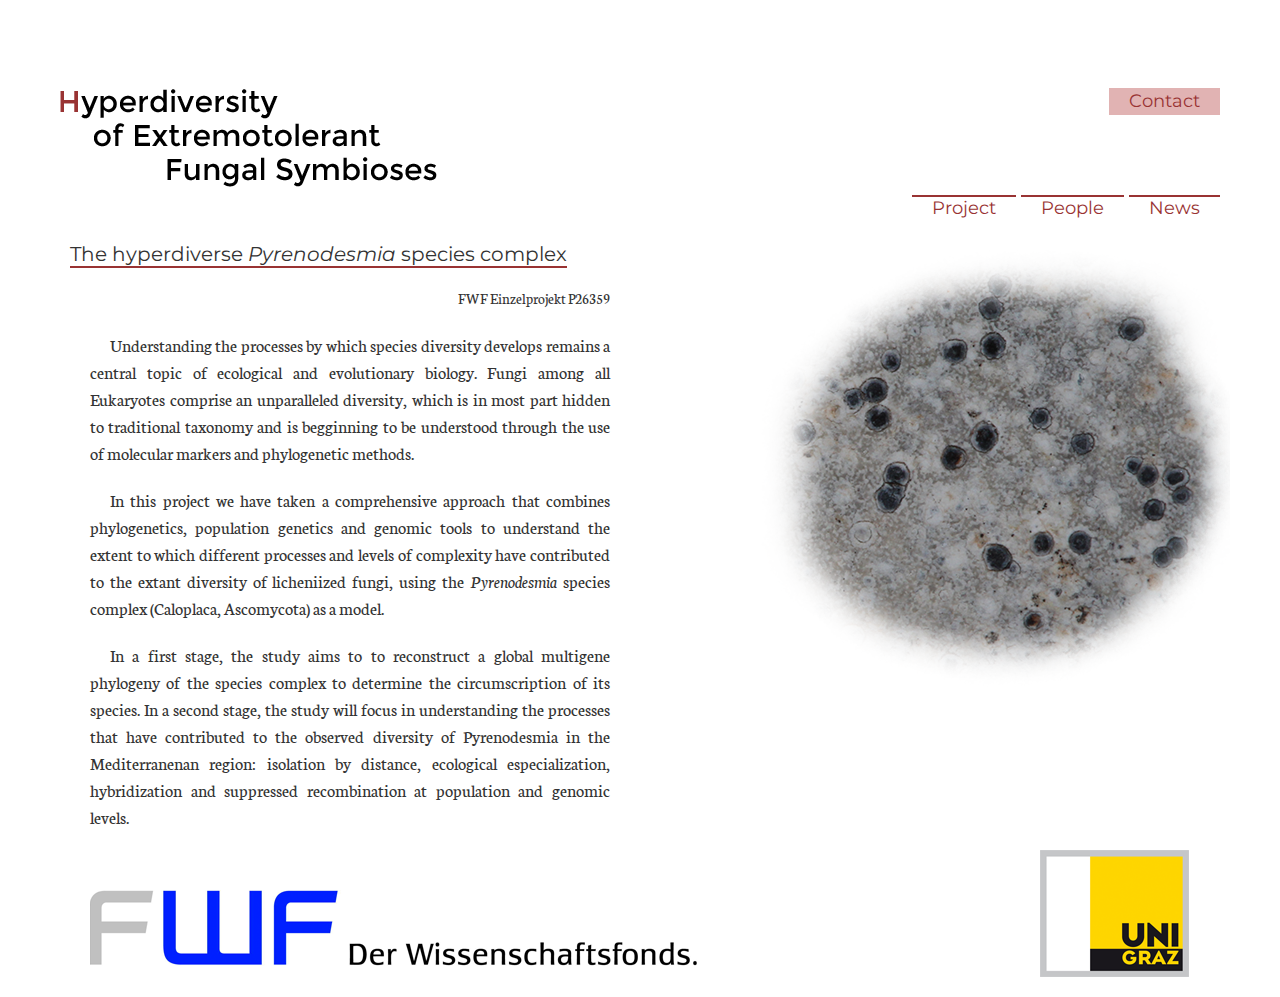
==== commit a4f5b8d5: "Add number" ====
--- a/index.html
+++ b/index.html
@@ -45,14 +45,14 @@
 	<div class="grid-66 mobile-grid-100">
 		<nav>
 			<ul class="hide-on-mobile">
-				<li><a href="http://ferninfm.github.io/FWF_projekt_web/index.html">Project</a></li>
-				<li><a href="http://ferninfm.github.io/FWF_projekt_web/people.html">People</a></li>
-				<li><a href="http://ferninfm.github.io/FWF_projekt_web/news.html">News</a></li>
+				<li><a href="http://ferninfm.github.io/Hyperdiversity_project_webpage/index.html">Project</a></li>
+				<li><a href="http://ferninfm.github.io/Hyperdiversity_project_webpage/people.html">People</a></li>
+				<li><a href="http://ferninfm.github.io/Hyperdiversity_project_webpage/news.html">News</a></li>
 			</ul>
 			<ul class="hide-on-desktop">
-				<li><a href="http://ferninfm.github.io/FWF_projekt_web/index.html">Project</a></li>
-				<li><a href="http://ferninfm.github.io/FWF_projekt_web/people.html">People</a></li>
-				<li><a href="http://ferninfm.github.io/FWF_projekt_web/news.html">News</a></li>
+				<li><a href="http://ferninfm.github.io/Hyperdiversity_project_webpage/index.html">Project</a></li>
+				<li><a href="http://ferninfm.github.io/Hyperdiversity_project_webpage/people.html">People</a></li>
+				<li><a href="http://ferninfm.github.io/Hyperdiversity_project_webpage/news.html">News</a></li>
 			</ul>
 		</nav>
 </div>
@@ -63,6 +63,7 @@
           <section class="main-content">
 			  <h2>The hyperdiverse <i >Pyrenodesmia</i> species complex
 		  </h2>
+		  <p class="main-text"><time>FWF Einzelprojekt P26359</time></p>
 		  <p class="main-text">
 			  Understanding the processes by which species diversity develops remains a
 			  central topic of ecological and evolutionary biology. Fungi among all Eukaryotes comprise an unparalleled
